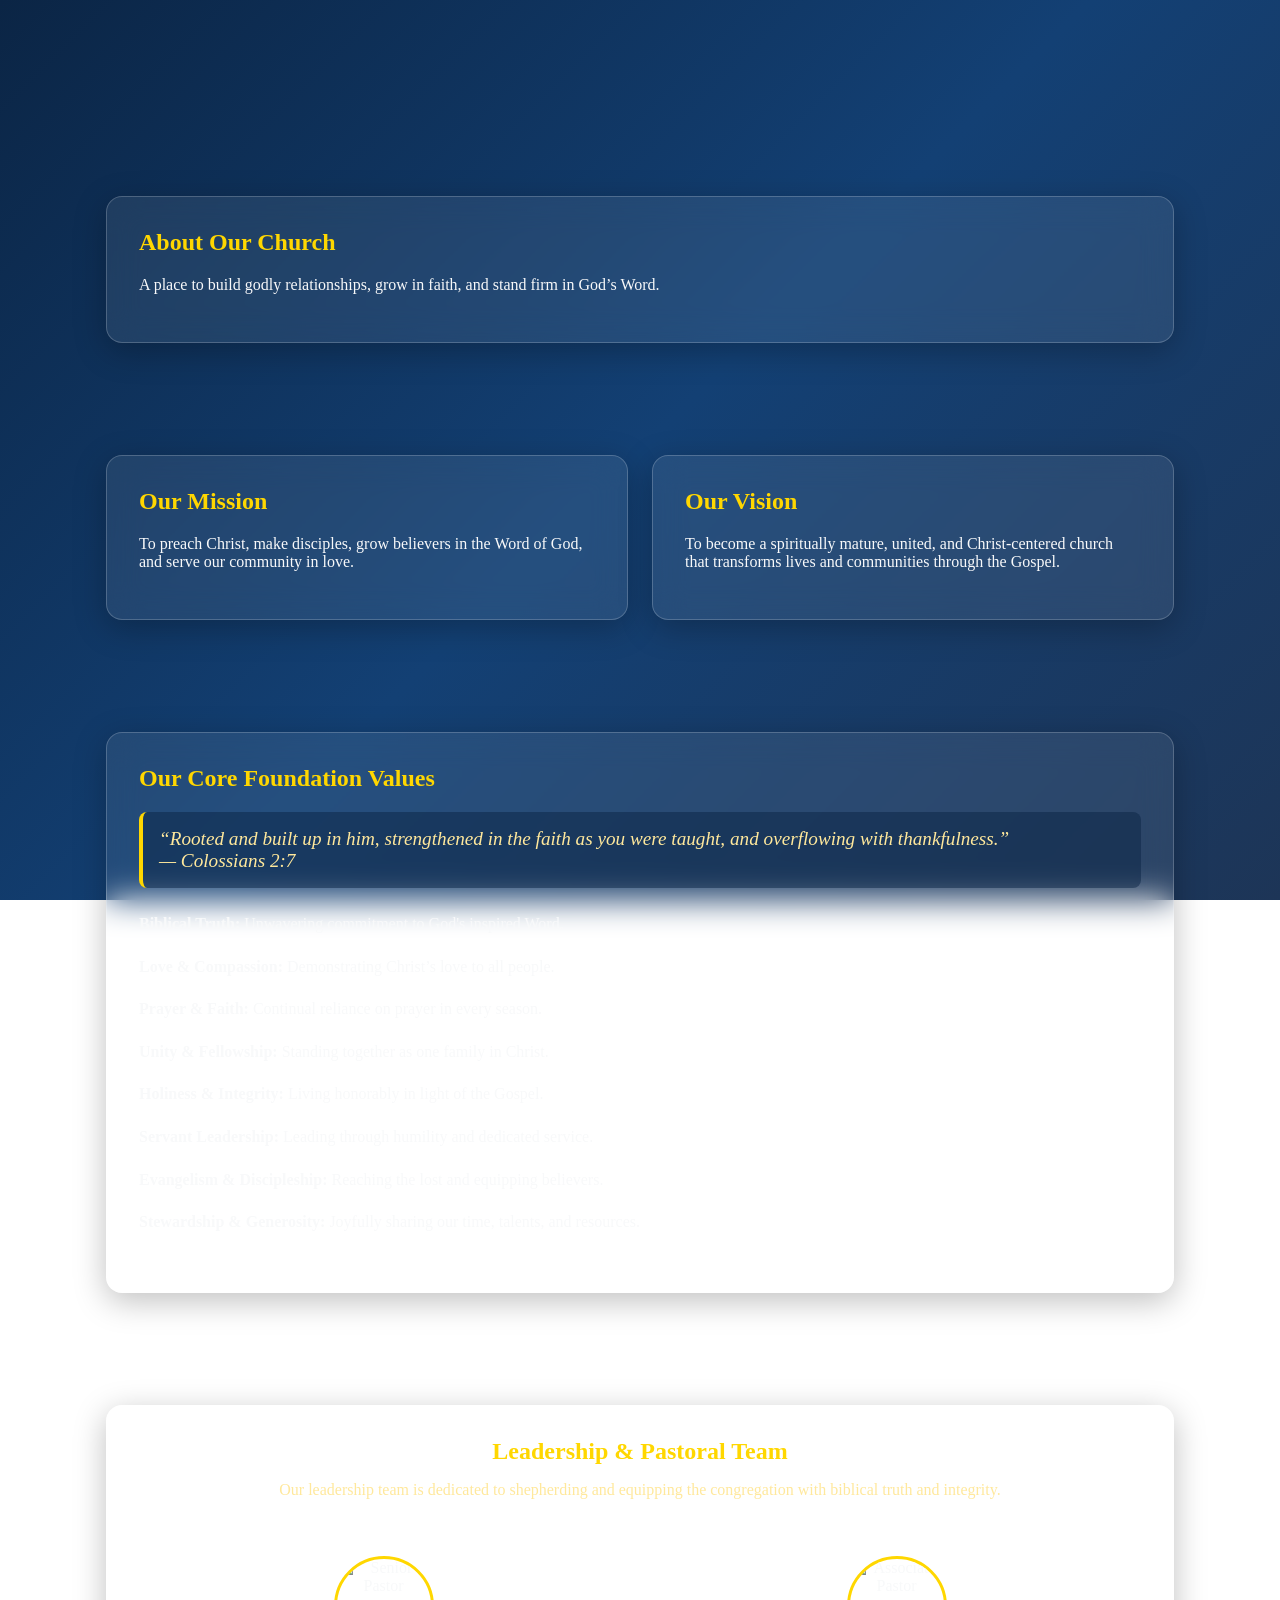
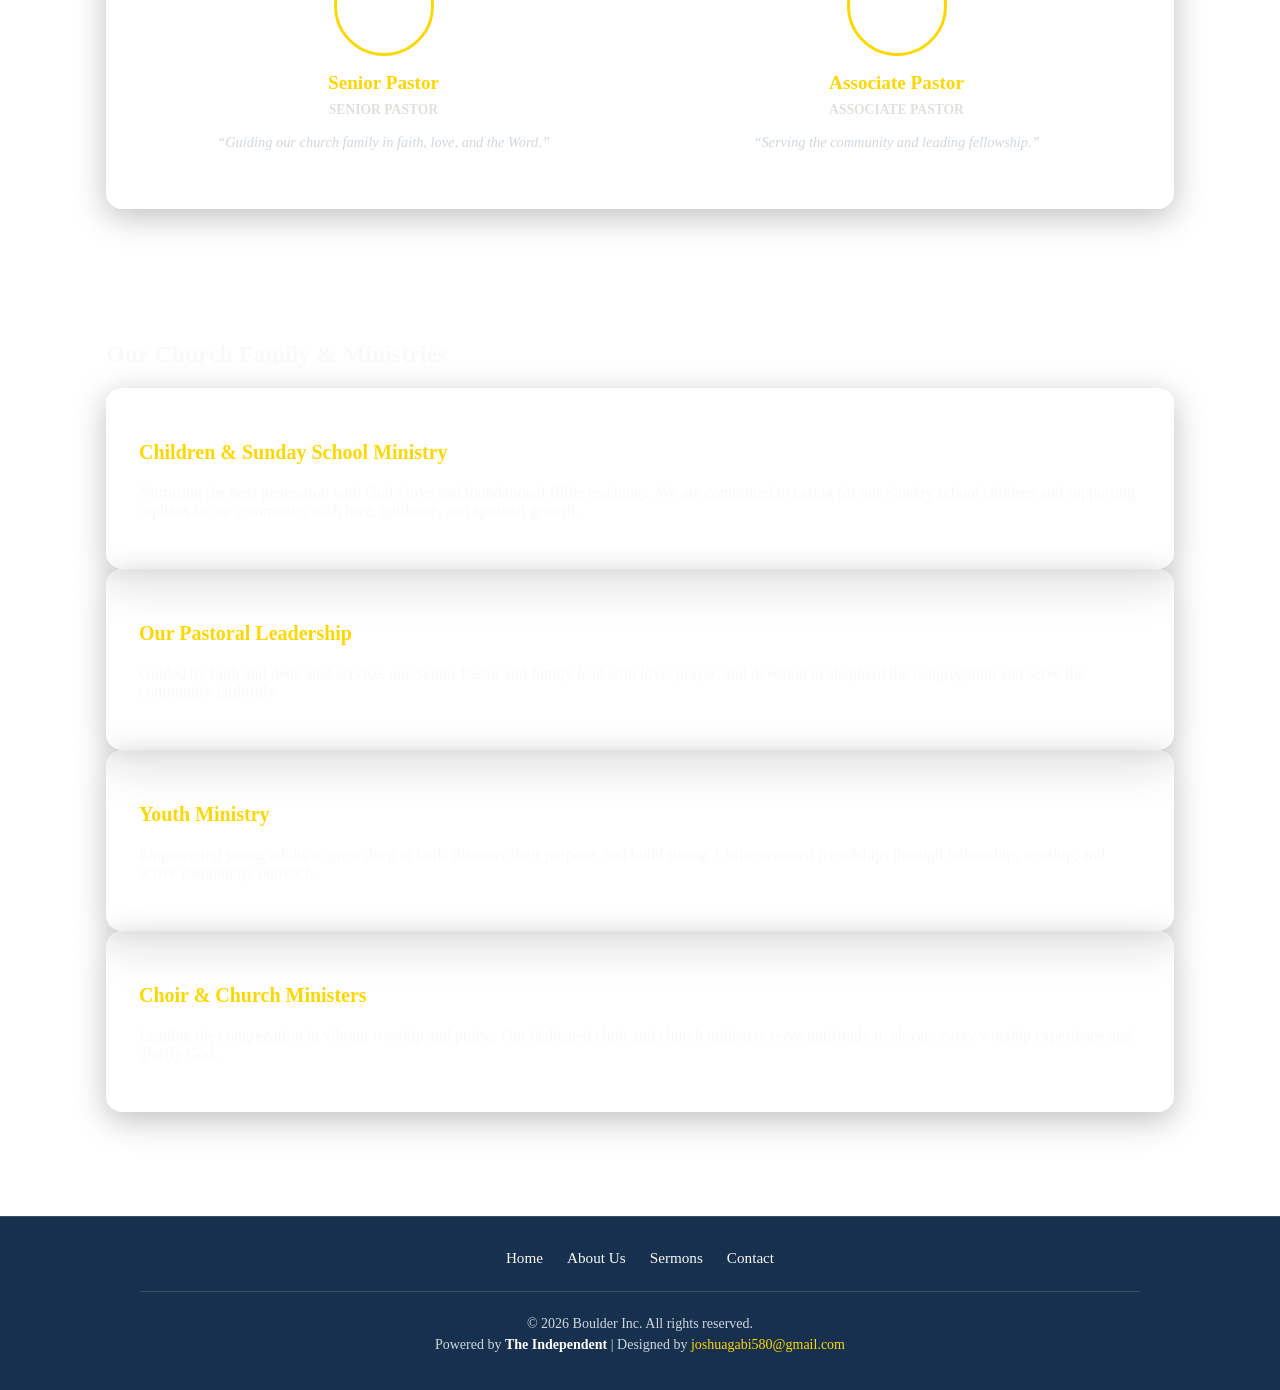
==== NJCC/about.html @ 91aeb9ae "Include Font Awesome and header script in about Added Font Awesome stylesheet and header script." ====
<!-- name: about.html -->
<!DOCTYPE html>
<html lang="en">
<head>
    <meta charset="UTF-8">
    <meta name="viewport" content="width=device-width, initial-scale=1.0">
    <title>NJCC | ABOUT US</title>
    <link rel="stylesheet" href="CSS/style.css">
    <link rel="stylesheet" href="CSS/css.css">
     <!-- Font Awesome Icons (Required for Hamburger & Sidebar Icons) -->
    <link rel="stylesheet" href="https://cdnjs.cloudflare.com/ajax/libs/font-awesome/6.4.0/css/all.min.css">
</head>
<body>
    <!-- <header class="wrapper">
        <div class="navigation">
            <div class="primary-nav">
                <div class="logo"></div>
                <ul class="gradient-text-nav">
                    <li><a href="home.html">HOME</a></li>
                    <li><a href="about.html" class="active">ABOUT</a></li>
                    <li><a href="portfolio.html">PORTFOLIO</a></li>
                    <li><a href="services.html">SERVICES</a></li>
                    <li><a href="contact.html">CONTACT</a></li>
                </ul>
            </div>
        </div>
    </header> -->

    <main class="about-container">

        <!-- 1. Page Header Section -->
        <section class="about-hero glass-card">
            <h1>About Our Church</h1>
            <p class="tagline">
                A place to build godly relationships, grow in faith, and stand firm in God’s Word.
            </p>
        </section>

        <!-- 2. Mission & Vision Grid -->
        <section class="grid-two-col">
            <div class="glass-card">
                <h2>Our Mission</h2>
                <p>
                    To preach Christ, make disciples, grow believers in the Word of God, and serve our community in love.
                </p>
            </div>

            <div class="glass-card">
                <h2>Our Vision</h2>
                <p>
                    To become a spiritually mature, united, and Christ-centered church that transforms lives and communities through the Gospel.
                </p>
            </div>
        </section>

        <!-- 3. What We Believe -->
        <section class="glass-card scripture-card">
            <h2>Our Core Foundation Values</h2>
            <blockquote class="scripture">
                &#8220;Rooted and built up in him, strengthened in the faith as you were taught, and overflowing with thankfulness.&#8221;
                <br>
                <span class="ref">&#8212; Colossians 2:7</span>
            </blockquote>
            <ul class="beliefs-list">
                <li><strong>Biblical Truth:</strong> Unwavering commitment to God's inspired Word.</li>
                <li><strong>Love & Compassion:</strong> Demonstrating Christ’s love to all people.</li>
                <li><strong>Prayer & Faith:</strong> Continual reliance on prayer in every season.</li>
                <li><strong>Unity & Fellowship:</strong> Standing together as one family in Christ.</li>
                <li><strong>Holiness & Integrity:</strong> Living honorably in light of the Gospel.</li>
                <li><strong>Servant Leadership:</strong> Leading through humility and dedicated service.</li>
                <li><strong>Evangelism & Discipleship:</strong> Reaching the lost and equipping believers.</li>
                <li><strong>Stewardship & Generosity:</strong> Joyfully sharing our time, talents, and resources.</li>
            </ul>
        </section>

        <!-- 4. Leadership / Pastoral Message -->
        <section class="glass-card leadership-section">
            <h2 style="text-align: center; margin-bottom: 0.5rem;">Leadership & Pastoral Team</h2>
            <p style="text-align: center; margin-bottom: 2rem; color: #ffe89c;">
                Our leadership team is dedicated to shepherding and equipping the congregation with biblical truth and integrity.
            </p>

            <div class="leadership-grid">
                <div class="leader-card">
                    <img src="IMG/SENIOR-PASTOR.jfif" alt="Senior Pastor" class="leader-avatar">
                    <h3>Senior Pastor</h3>
                    <p class="leader-role">Senior Pastor</p>
                    <p class="leader-bio">&#8220;Guiding our church family in faith, love, and the Word.&#8221;</p>
                </div>

                <div class="leader-card">
                    <img src="IMG/ASS-PASTOR.PNG" alt="Associate Pastor" class="leader-avatar">
                    <h3>Associate Pastor</h3>
                    <p class="leader-role">Associate Pastor</p>
                    <p class="leader-bio">&#8220;Serving the community and leading fellowship.&#8221;</p>
                </div>
            </div>
        </section>

        <!-- 5. Church Family & Ministries -->
        <section class="about-grid-section">
            <h2 class="section-title">Our Church Family & Ministries</h2>

            <div class="about-grid">
                <!-- ROW 1: CHILDREN -->
                <div class="grid-card text-card glass-card ">
                    <h3 class="text-card-header">Children & Sunday School Ministry</h3>
                    <p>
                        Nurturing the next generation with God's love and foundational Bible teachings. 
                        We are committed to caring for our Sunday school children and supporting 
                        orphans in our community with love, guidance, and spiritual growth.
                    </p>
                </div>

                <!-- ROW 2: PASTOR'S FAMILY -->
                <div class="grid-card text-card glass-card ">
                    <h3 class="text-card-header">Our Pastoral Leadership</h3>
                    <p>
                        Guided by faith and dedicated service, our Senior Pastor and family lead 
                        with love, prayer, and devotion to shepherd the congregation and serve 
                        the community faithfully.
                    </p>
                </div>

                <!-- ROW 3: YOUTH MINISTRIES -->
                <div class="grid-card text-card glass-card ">
                    <h3 class="text-card-header">Youth Ministry</h3>
                    <p>
                        Empowering young adults to grow deep in faith, discover their purpose, 
                        and build strong, Christ-centered friendships through fellowship, worship, 
                        and active community outreach.
                    </p>
                </div>

                <!-- ROW 4: CHOIR & MINISTERS -->
                <div class="grid-card text-card glass-card ">
                    <h3 class="text-card-header">Choir & Church Ministers</h3>
                    <p>
                        Leading the congregation in vibrant worship and praise. Our dedicated choir 
                        and church ministers serve untiringly to elevate every worship experience 
                        and glorify God.
                    </p>
                </div>
            </div>
        </section>

    </main>

    <footer class="site-footer">
        <div class="footer-container">
            <div class="footer-links">
                <a href="home.html">Home</a>
                <a href="about.html">About Us</a>
                <a href="services.html">Sermons</a>
                <a href="contact.html">Contact</a>
            </div>

            <hr class="footer-divider">

            <div class="footer-credits">
                <p>&#169; 2026 Boulder Inc. All rights reserved.</p>
                <p class="attribution">
                    Powered by <span>The Independent</span> &#124; Designed by 
                    <a href="mailto:joshuagabi580@gmail.com">joshuagabi580&#64;gmail.com</a>
                </p>
            </div>
        </div>
    </footer>
    <script src="header.js"></script>

</body>
</html>
---- NJCC/CSS/style.css ----
/* ==========================================
   NJCC | GLOBAL STYLES & GLASSMORPHISM THEME
   ========================================== */

* {
    box-sizing: border-box;
    font-family: 'Segoe UI', Cambria, Cochin, Georgia, Times, 'Times New Roman', serif;
}

body {
    background: linear-gradient(135deg, #0b2545 0%, #134074 50%, #1d3557 100%);
    background-attachment: fixed;
    margin: 0;
    padding-top: 140px;
    color: #f8f9fa;
    min-height: 100vh;
}

/* ==========================================
   HEADER & NAVIGATION
   ========================================== */
header {
    position: relative;
    width: 100%;
}

.navigation {
    position: fixed;
    top: 0;
    left: 0;
    width: 100%;
    height: 120px;
    z-index: 1000;
    background: rgba(11, 37, 69, 0.75);
    backdrop-filter: blur(16px);
    -webkit-backdrop-filter: blur(16px);
    border-bottom: 1px solid rgba(255, 255, 255, 0.18);
    box-shadow: 0 8px 32px 0 rgba(0, 0, 0, 0.37);
    display: flex;
    align-items: center;
    justify-content: center;
}

.wrapper {
    max-width: 1200px;
    margin: 0 auto;
}

.primary-nav {
    display: flex;
    justify-content: space-between;
    align-items: center;
    width: 90%;
    height: 100%;
}

.primary-nav .logo {
    position: relative;
    width: 220px;
    height: 90px;
}

.primary-nav .logo::before {
    content: "";
    position: absolute;
    inset: 0;
    -webkit-mask-image: url("../IMG/church-logo.svg");
    mask-image: url("../IMG/church-logo.svg");
    -webkit-mask-size: contain;
    mask-size: contain;
    -webkit-mask-repeat: no-repeat;
    mask-repeat: no-repeat;
    -webkit-mask-position: center;
    mask-position: center;
    background-color: #ffd700;
    transition: background-color 0.3s ease, transform 0.3s ease;
}

.primary-nav .logo:hover::before {
    background-color: #ffffff;
    transform: scale(1.03);
}

.primary-nav ul {
    display: flex;
    gap: 1.2rem;
    list-style: none;
    margin: 0;
    padding: 0;
}

.primary-nav ul li a {
    text-decoration: none;
    font-size: 0.9rem;
    font-weight: 700;
    letter-spacing: 0.8px;
    color: #e0e1dd;
    padding: 0.4rem 0.8rem;
    border-radius: 8px;
    transition: all 0.3s ease;
}

.primary-nav ul li a:hover,
.primary-nav ul li a.active {
    color: #0b2545;
    background: #ffd700;
    box-shadow: 0 0 15px rgba(255, 215, 0, 0.5);
}

/* ==========================================
   HERO / HOME SECTION
   ========================================== */
section {
    margin-block: 40px;
}

.home {
    position: relative;
    border-radius: 20px;
    padding: 3rem 2rem;
    min-height: 520px;
    display: flex;
    flex-direction: column;
    justify-content: center;
    background: rgba(255, 255, 255, 0.08);
    backdrop-filter: blur(12px);
    -webkit-backdrop-filter: blur(12px);
    border: 1px solid rgba(255, 255, 255, 0.2);
    box-shadow: 0 12px 40px rgba(0, 0, 0, 0.3);
    overflow: hidden;
}

.home::before {
    content: "";
    position: absolute;
    inset: 0;
    background-image: linear-gradient(135deg, rgba(11, 37, 69, 0.75), rgba(19, 64, 116, 0.85)), url("../IMG/after-1.PNG");
    background-position: center;
    background-size: cover;
    z-index: -1;
    filter: blur(1px);
}

.gradient-text {
    font-size: 3.2rem;
    font-weight: 800;
    line-height: 1.15;
    background: linear-gradient(to right, #ffffff, #ffe89c);
    -webkit-background-clip: text;
    background-clip: text;
    color: transparent;
    text-shadow: 0 4px 12px rgba(0,0,0,0.3);
}

.two-layout {
    display: grid;
    grid-template-columns: 2fr 1fr;
    gap: 1.5rem;
    align-items: center;
    margin-top: 2rem;
}

@media (max-width: 768px) {
    .two-layout {
        grid-template-columns: 1fr;
    }
    .gradient-text {
        font-size: 2.2rem;
    }
}

.hero-subtitle {
    font-size: 1.35rem;
    font-weight: 400;
    line-height: 1.6;
    color: #f8f9fa;
    background: rgba(255, 255, 255, 0.1);
    backdrop-filter: blur(10px);
    border: 1px solid rgba(255, 255, 255, 0.2);
    border-radius: 12px;
    padding: 1.5rem;
}

.scripture-ref {
    color: #ffd700;
    font-weight: 600;
}

/* ==========================================
   BUTTONS & CTAS
   ========================================== */
.btn-card {
    display: flex;
    flex-direction: column;
    gap: 1rem;
}

.btn-wrapper {
    position: relative;
    width: 100%;
    max-width: 260px;
    height: 55px;
    margin: 0 auto;
    border-radius: 12px;
    overflow: hidden;
}

.btn-wrapper a {
    display: flex;
    align-items: center;
    justify-content: center;
    width: 100%;
    height: 100%;
    text-decoration: none;
    font-weight: 700;
    letter-spacing: 0.5px;
    border-radius: 12px;
    transition: all 0.3s ease;
}

.btn-wrapper.youtube a {
    background: #e63946;
    color: #ffffff;
    border: 1px solid rgba(255, 255, 255, 0.3);
}

.btn-wrapper.youtube a:hover {
    background: #ff4d5a;
    box-shadow: 0 0 20px rgba(230, 57, 70, 0.6);
}

.btn-wrapper.contact a {
    background: #ffd700;
    color: #0b2545;
    border: 1px solid #ffe89c;
}

.btn-wrapper.contact a:hover {
    background: #ffffff;
    color: #0b2545;
    box-shadow: 0 0 20px rgba(255, 215, 0, 0.6);
}

/* ==========================================
   GLASS CARDS & CONTAINERS (About/Services/Contact)
   ========================================== */
.about-container {
    max-width: 1100px;
    margin: 0 auto;
    padding: 1rem;
    display: flex;
    flex-direction: column;
    gap: 2rem;
}

.glass-card {
    background: rgba(255, 255, 255, 0.08);
    backdrop-filter: blur(16px);
    -webkit-backdrop-filter: blur(16px);
    border: 1px solid rgba(255, 255, 255, 0.2);
    border-radius: 16px;
    padding: 2rem;
    color: #f8f9fa;
    box-shadow: 0 8px 32px 0 rgba(0, 0, 0, 0.25);
}

.glass-card h1, .glass-card h2 {
    color: #ffd700;
    margin-top: 0;
}

.grid-two-col {
    display: grid;
    grid-template-columns: repeat(auto-fit, minmax(300px, 1fr));
    gap: 1.5rem;
}

.scripture {
    font-size: 1.2rem;
    font-style: italic;
    color: #ffe89c;
    background: rgba(11, 37, 69, 0.5);
    border-left: 4px solid #ffd700;
    padding: 1rem;
    border-radius: 8px;
    margin: 1rem 0;
}

.beliefs-list {
    list-style: none;
    padding: 0;
    line-height: 1.8;
}

.beliefs-list li {
    padding: 0.4rem 0;
    border-bottom: 1px solid rgba(255, 255, 255, 0.1);
}

/* ==========================================
   SERVICES CAROUSEL
   ========================================== */
.carousel-wrapper {
    position: relative;
    display: flex;
    align-items: center;
    max-width: 1000px;
    margin: 0 auto;
    padding: 0 1rem;
}

.cards-track {
    display: flex;
    gap: 1.25rem;
    overflow-x: auto;
    scroll-behavior: smooth;
    scroll-snap-type: x mandatory;
    padding: 1rem 0;
    scrollbar-width: none;
    -ms-overflow-style: none;
}

.cards-track::-webkit-scrollbar {
    display: none;
}

.day-card {
    flex: 0 0 260px;
    scroll-snap-align: start;
    min-height: 180px;
    display: flex;
    flex-direction: column;
    justify-content: space-between;
}

.day-badge {
    align-self: flex-start;
    background: rgba(255, 215, 0, 0.2);
    border: 1px solid #ffd700;
    color: #ffd700;
    font-size: 0.8rem;
    font-weight: 700;
    padding: 0.2rem 0.6rem;
    border-radius: 20px;
    text-transform: uppercase;
}

.time-location {
    font-weight: 600;
    color: #ffe89c;
    font-size: 0.85rem;
    border: 1px solid rgba(255, 255, 255, 0.2);
    border-radius: 8px;
    padding: 8px;
    background: rgba(0, 0, 0, 0.2);
    text-align: center;
}

.nav-btn {
    background: rgba(255, 215, 0, 0.2);
    backdrop-filter: blur(10px);
    -webkit-backdrop-filter: blur(10px);
    border: 1px solid rgba(255, 255, 255, 0.4);
    color: #ffd700;
    font-size: 1.5rem;
    width: 42px;
    height: 42px;
    border-radius: 50%;
    cursor: pointer;
    z-index: 10;
    transition: all 0.3s ease;
    display: flex;
    align-items: center;
    justify-content: center;
    flex-shrink: 0;
}

.nav-btn:hover {
    background: #ffd700;
    color: #0b2545;
    transform: scale(1.1);
}

.prev-btn { margin-right: -15px; }
.next-btn { margin-left: -15px; }

/* ==========================================
   CONTACT FORM STYLES
   ========================================== */
.glass-form {
    display: flex;
    flex-direction: column;
    gap: 1.25rem;
}

.form-group {
    display: flex;
    flex-direction: column;
    gap: 0.4rem;
}

.form-group label {
    font-size: 0.9rem;
    color: #ffe89c;
    font-weight: 600;
}

.form-group input, 
.form-group textarea {
    width: 100%;
    padding: 0.8rem 1rem;
    background: rgba(255, 255, 255, 0.1);
    border: 1px solid rgba(255, 255, 255, 0.3);
    border-radius: 8px;
    color: #ffffff;
    font-family: inherit;
    font-size: 0.95rem;
    outline: none;
    transition: all 0.3s ease;
}

.form-group input::placeholder,
.form-group textarea::placeholder {
    color: rgba(255, 255, 255, 0.5);
}

.form-group input:focus, 
.form-group textarea:focus {
    background: rgba(255, 255, 255, 0.2);
    border-color: #ffd700;
    box-shadow: 0 0 10px rgba(255, 215, 0, 0.3);
}

.submit-btn {
    width: 100%;
    height: 50px;
    background: #ffd700;
    color: #0b2545;
    border: none;
    border-radius: 10px;
    font-weight: 700;
    letter-spacing: 1px;
    cursor: pointer;
    transition: all 0.3s ease;
}

.submit-btn:hover {
    background: #ffffff;
    color: #0b2545;
    box-shadow: 0 0 15px rgba(255, 255, 255, 0.5);
}

/* ==========================================
   LEADERSHIP CARDS
   ========================================== */
.leadership-grid {
    display: grid;
    grid-template-columns: repeat(auto-fit, minmax(260px, 1fr));
    gap: 1.5rem;
    margin-top: 1rem;
}

.leader-card {
    background: rgba(255, 255, 255, 0.05);
    border: 1px solid rgba(255, 255, 255, 0.15);
    border-radius: 16px;
    padding: 1.5rem;
    text-align: center;
    display: flex;
    flex-direction: column;
    align-items: center;
    gap: 0.5rem;
    transition: transform 0.3s ease, border-color 0.3s ease;
}

.leader-card:hover {
    transform: translateY(-5px);
    border-color: #ffd700;
}

.leader-avatar {
    width: 100px;
    height: 100px;
    border-radius: 50%;
    border: 3px solid #ffd700;
    object-fit: cover;
    margin-bottom: 0.5rem;
}

.leader-card h3 {
    margin: 0;
    font-size: 1.2rem;
    color: #ffd700;
}

.leader-role {
    margin: 0;
    font-size: 0.85rem;
    font-weight: bold;
    color: #e0e1dd;
    text-transform: uppercase;
}

.leader-bio {
    margin: 0.5rem 0 0 0;
    font-size: 0.9rem;
    color: #d0d7de;
    font-style: italic;
}

/* ==========================================
   FOOTER
   ========================================== */
.site-footer {
    margin-top: 3rem;
    padding: 2rem 1rem;
    background: rgba(11, 37, 69, 0.95);
    border-top: 1px solid rgba(255, 255, 255, 0.15);
    text-align: center;
}

.footer-container {
    max-width: 1000px;
    margin: 0 auto;
}

.footer-links {
    display: flex;
    justify-content: center;
    gap: 1.5rem;
    margin-bottom: 1rem;
}

.footer-links a {
    color: #f8f9fa;
    text-decoration: none;
    font-size: 0.95rem;
    transition: color 0.3s ease;
}

.footer-links a:hover {
    color: #ffd700;
}

.footer-divider {
    border: 0;
    height: 1px;
    background: rgba(255, 255, 255, 0.15);
    margin: 1.5rem 0;
}

.footer-credits p {
    font-size: 0.875rem;
    color: #d0d7de;
    margin: 0.3rem 0;
}

.footer-credits .attribution span {
    font-weight: 600;
    color: #ffffff;
}

.footer-credits a {
    color: #ffd700;
    text-decoration: none;
}

.footer-credits a:hover {
    text-decoration: underline;
}
/* ==========================================
   NJCC | PORTFOLIO GALLERY & GLASSMORPHISM
   ========================================== */

.portfolio-show {
  display: flex;
  width: 100%;
  flex-direction: row;
  align-items: flex-start;
  justify-content: space-around;
  gap: 1.5rem;
  margin-block-start: 30px;
  position: relative;
}

/* Glassmorphism Outer Image Containers */
.portfolio-scroll-container {
  width: 320px;
  height: 520px; /* Visible viewport area */
  overflow: hidden; /* Hides images outside view */
  position: relative;
  border-radius: 16px;
  background: rgba(11, 37, 69, 0.4); /* Frosted Royal Blue glass */
  backdrop-filter: blur(12px);
  -webkit-backdrop-filter: blur(12px);
  border: 1px solid rgba(255, 255, 255, 0.2);
  box-shadow: 0 10px 30px rgba(0, 0, 0, 0.3);
  transition: border-color 0.3s ease, box-shadow 0.3s ease;
}

/* Top & Bottom Fade Overlay Gradients */
.portfolio-scroll-container::before,
.portfolio-scroll-container::after {
  content: "";
  position: absolute;
  left: 0;
  right: 0;
  height: 50px;
  z-index: 2;
  pointer-events: none;
}

.portfolio-scroll-container::before {
  top: 0;
  background: linear-gradient(to bottom, rgba(11, 37, 69, 0.8), transparent);
}

.portfolio-scroll-container::after {
  bottom: 0;
  background: linear-gradient(to top, rgba(11, 37, 69, 0.8), transparent);
}

/* Animated Track Holding Images */
.scroll-track {
  display: flex;
  flex-direction: column;
  gap: 15px;
  padding: 15px;
  animation: autoScrollVertical 22s linear infinite;
}

/* Image Styling */
.scroll-track img {
  width: 100%;
  height: 200px;
  object-fit: cover;
  border-radius: 10px;
  border: 1px solid rgba(255, 255, 255, 0.25);
  box-shadow: 0 4px 12px rgba(0, 0, 0, 0.25);
  transition: transform 0.3s ease, border-color 0.3s ease;
}

.scroll-track img:hover {
  transform: scale(1.03);
  border-color: #ffd700; /* Gold glow on hover */
}

/* Vertical Infinite Animation */
@keyframes autoScrollVertical {
  0% {
    transform: translateY(0);
  }
  100% {
    transform: translateY(-50%); /* Scroll 50% for seamless infinite loop */
  }
}

/* Pause animation on hover + Gold Accent Glow */
.portfolio-scroll-container:hover .scroll-track {
  animation-play-state: paused;
}

.portfolio-scroll-container:hover {
  border-color: #ffd700;
  box-shadow: 0 0 20px rgba(255, 215, 0, 0.4);
}

/* ==========================================
   RESPONSIVE DESIGN (MOBILE & TABLET)
   ========================================== */
@media (max-width: 768px) {
  .portfolio-show {
    flex-direction: column;
    align-items: center;
    gap: 1.5rem;
  }

  /* Flip container to horizontal scrolling window on mobile */
  .portfolio-scroll-container {
    width: 100%;
    max-width: 450px;
    height: 220px;
  }

  /* Adjust edge gradient overlays for horizontal track */
  .portfolio-scroll-container::before {
    top: 0;
    bottom: 0;
    left: 0;
    width: 40px;
    height: 100%;
    background: linear-gradient(to right, rgba(11, 37, 69, 0.8), transparent);
  }

  .portfolio-scroll-container::after {
    top: 0;
    bottom: 0;
    right: 0;
    left: auto;
    width: 40px;
    height: 100%;
    background: linear-gradient(to left, rgba(11, 37, 69, 0.8), transparent);
  }

  .scroll-track {
    display: flex;
    flex-direction: row;
    gap: 15px;
    padding: 15px;
    width: max-content;
    animation: autoScrollHorizontal 22s linear infinite;
  }

  .scroll-track img {
    width: 250px;
    height: 170px;
    flex-shrink: 0;
  }
}

/* Horizontal Infinite Animation */
@keyframes autoScrollHorizontal {
  0% {
    transform: translateX(0);
  }
  100% {
    transform: translateX(-50%);
  }
}

.text-card:hover p{
    color: #ffd700;
    font-size: 1.1rem;
}
.text-card:hover h3{
    color: #f7f5ea;
    font-size: 1rem;
}
.text-card .text-card-header{
    color: #ffd700;
    font-size: 1.25rem;
}
/* ==========================================
   MOBILE SIDEBAR & HAMBURGER RESPONSIVE FIX
   ========================================== */
.sidebar-overlay {
    display: none;
    position: fixed;
    top: 0;
    left: 0;
    width: 100%;
    height: 100%;
    background: rgba(0, 0, 0, 0.7);
    backdrop-filter: blur(4px);
    z-index: 1500;
}

.sidebar-overlay.active {
    display: block;
}

.sidebar {
    position: fixed;
    top: 0;
    right: -280px;
    width: 280px;
    height: 100%;
    background: rgba(11, 37, 69, 0.95);
    backdrop-filter: blur(16px);
    border-left: 1px solid rgba(255, 255, 255, 0.2);
    z-index: 1600;
    padding: 2rem 1.5rem;
    display: flex;
    flex-direction: column;
    transition: right 0.3s ease-in-out;
    box-shadow: -5px 0 25px rgba(0, 0, 0, 0.5);
}

.sidebar.active {
    right: 0;
}

@media (max-width: 768px) {
    .primary-nav .gradient-text-nav {
        display: none !important;
    }
    .menu-toggle {
        display: block !important;
    }
}
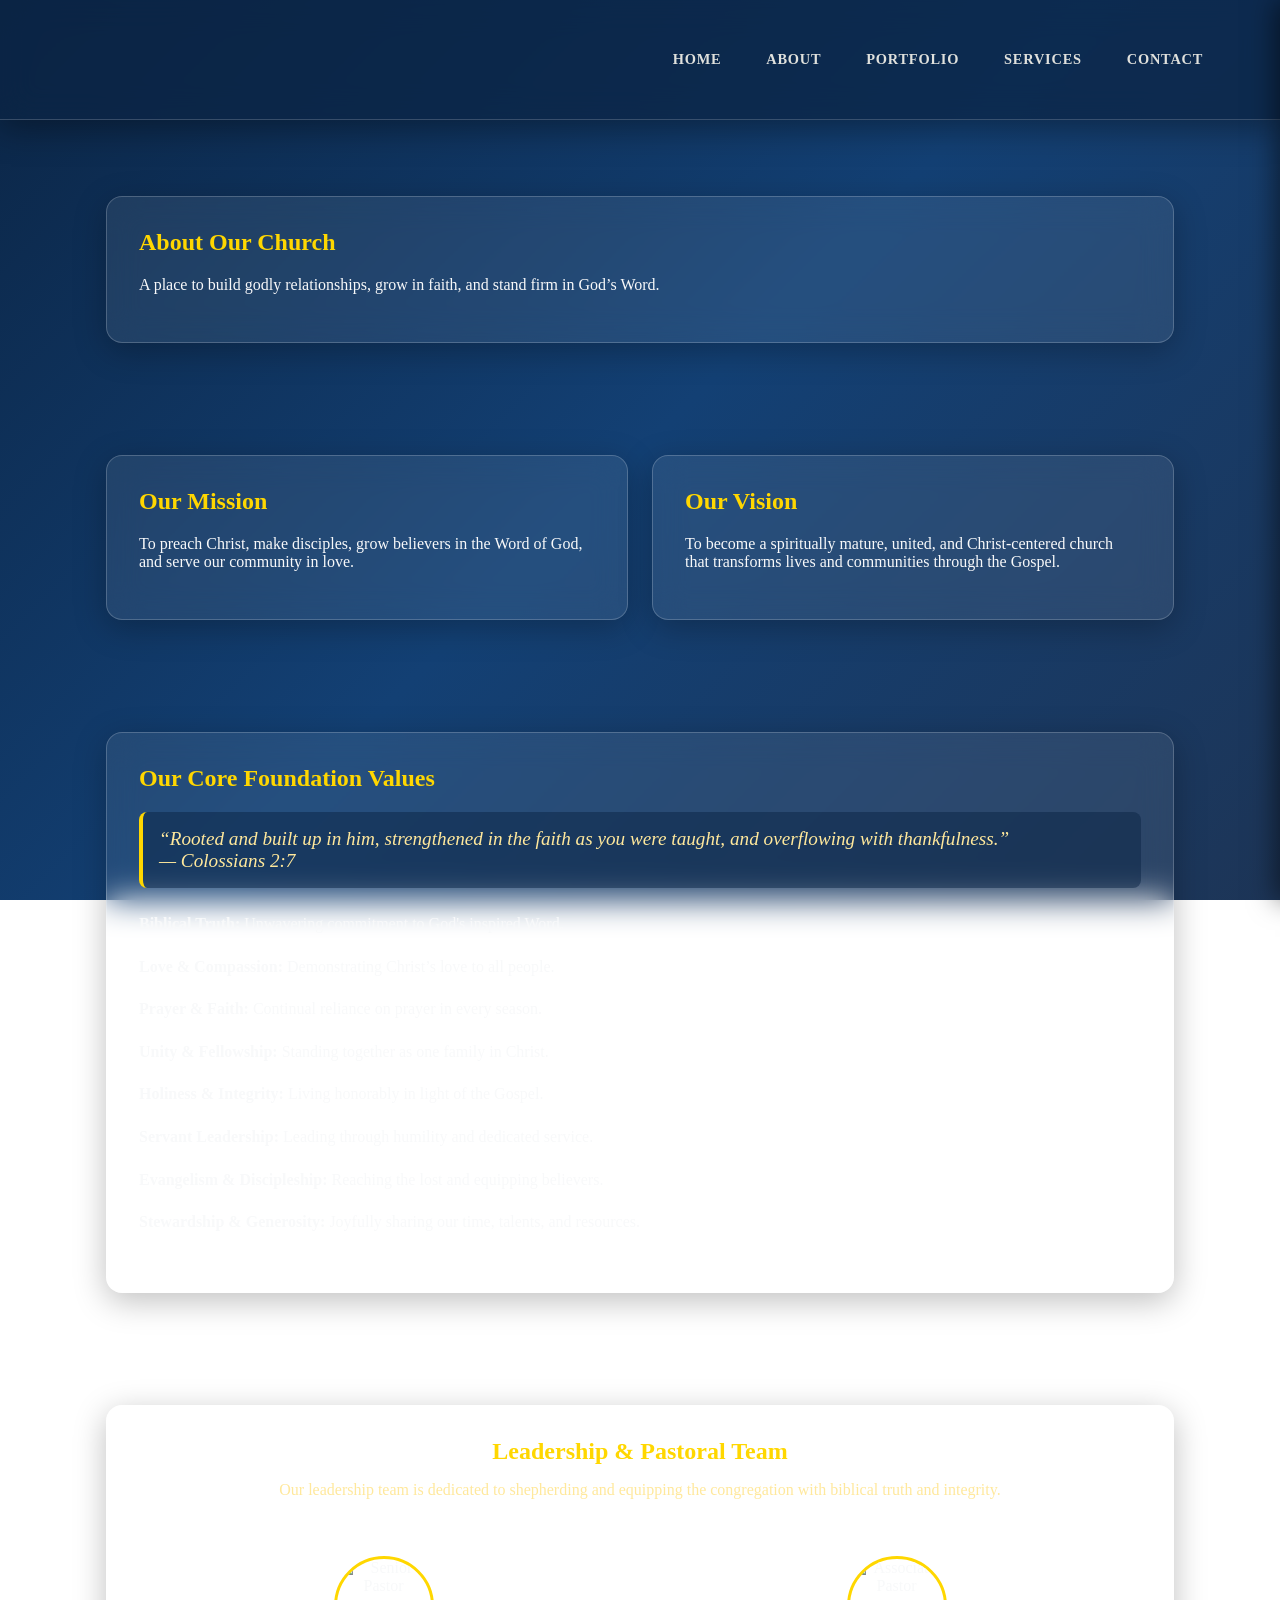
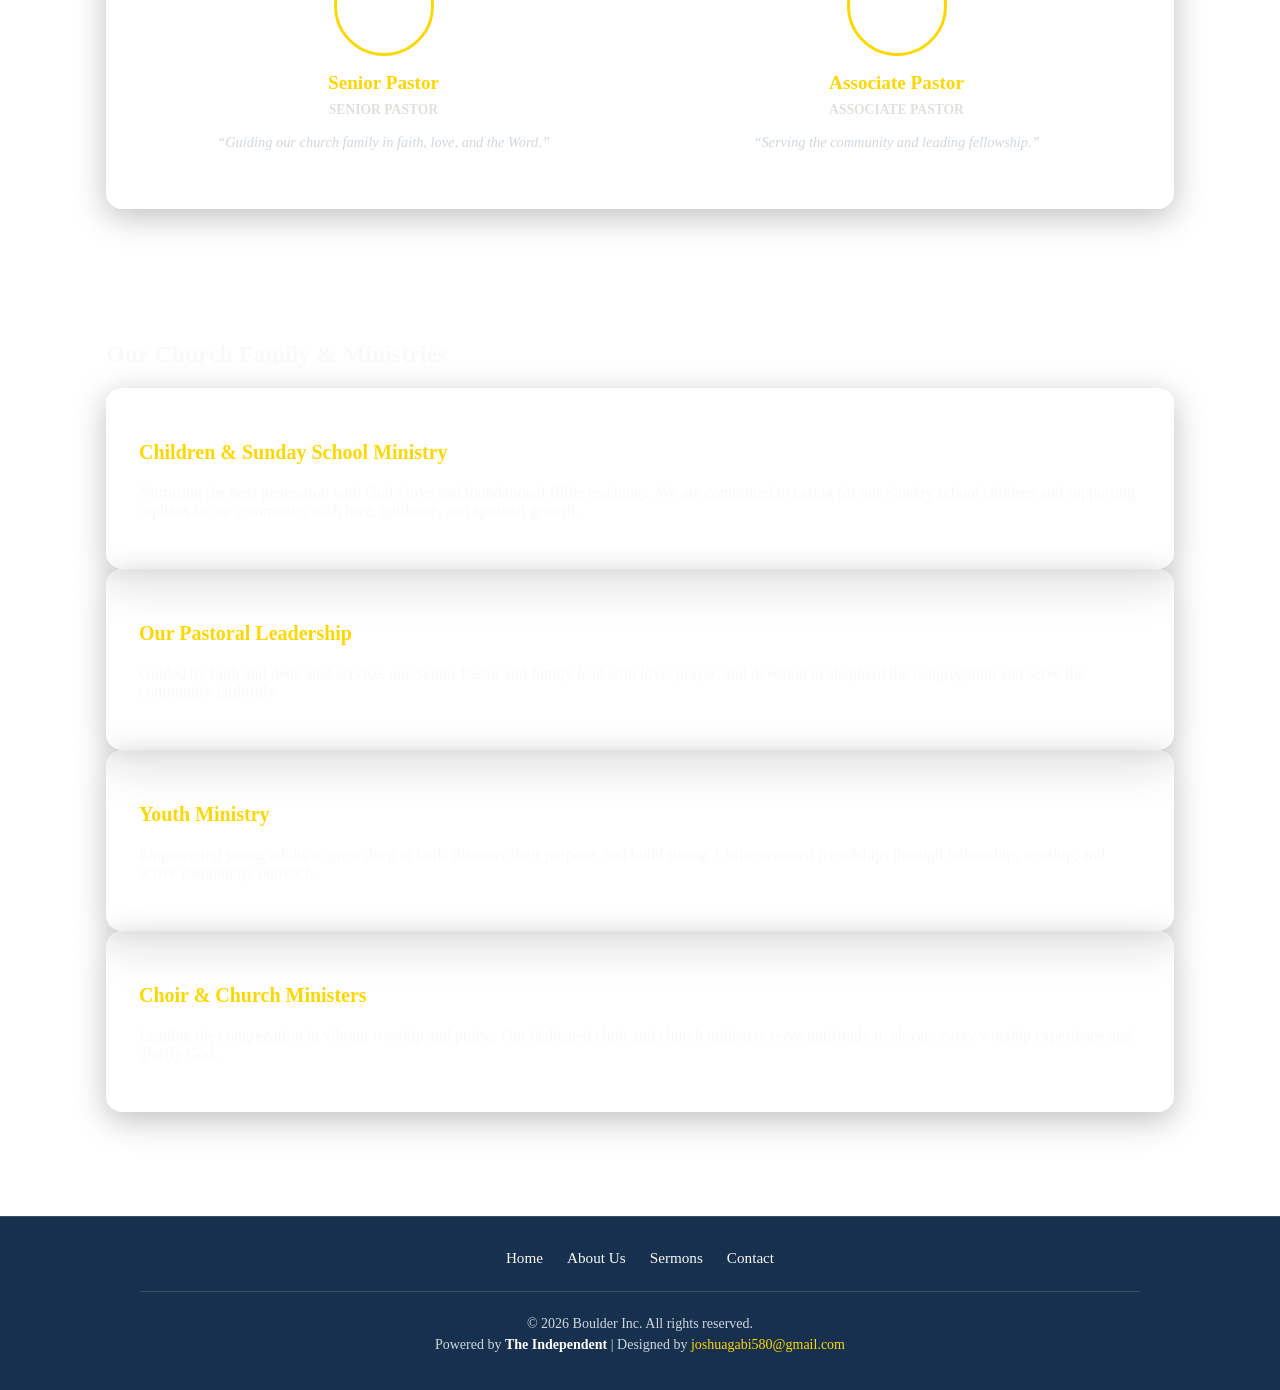
==== commit d226c47a: "Update script source path for header.js" ====
--- a/NJCC/about.html
+++ b/NJCC/about.html
@@ -166,7 +166,7 @@
             </div>
         </div>
     </footer>
-    <script src="header.js"></script>
+    <script src="./header.js"></script>
 
 </body>
 </html>
